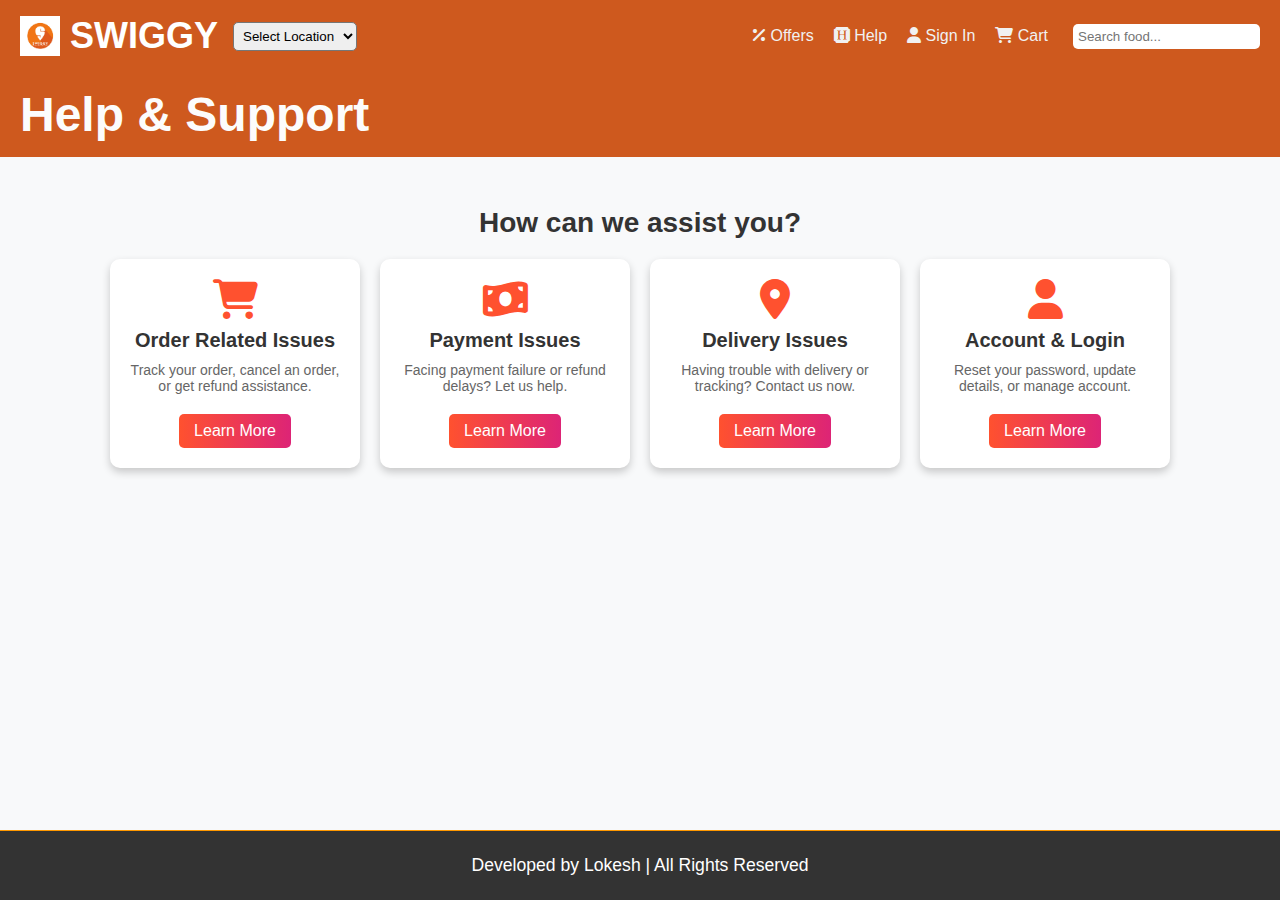
==== help.html @ 09d1b087 "first commit" ====
<!DOCTYPE html>
<html lang="en">
<head>
    <meta charset="UTF-8">
    <meta name="viewport" content="width=device-width, initial-scale=1.0">
    <title>Swiggy Help</title>
    <link rel="icon" type="image/png" href="icon.png">

    <link rel="stylesheet" href="help.css">
    <link rel="stylesheet" href="https://cdnjs.cloudflare.com/ajax/libs/font-awesome/6.7.2/css/all.min.css">
    
</head>
<!-- Header from index.html -->
<header class="header">
    <div class="left">
        <a href="index.html" class="home-link">
            <img src="icon.png" alt="Swiggy Icon">
            <h2>SWIGGY</h2>
        </a>
        <select>
            <option>Select Location</option>
            <option>New York</option>
            <option>Los Angeles</option>
            <option>Chicago</option>
        </select>
    </div>
    <nav class="nav-links">
        <a href="offers.html" class="nav-item"><i class="fa-solid fa-percent"></i> Offers</a>
        <a href="help.html" class="nav-item"><i class="fa-brands fa-hire-a-helper"></i> Help</a>
        <a href="signin.html" class="nav-item"><i class="fa-solid fa-user"></i> Sign In</a>
        <a href="cart.html" class="nav-item cart"> <i class="fas fa-shopping-cart"></i> Cart</a>
        <input type="text" placeholder="Search food..." class="search-box">
    </nav>
</header>
<body>
    <header class="header">
        
        <h1>Help & Support</h1>
    </header>

    <div class="help-container">
        <h2>How can we assist you?</h2>
        <div class="help-sections">
            <div class="help-box">
                <i class="fa-solid fa-cart-shopping"></i>
                <h3>Order Related Issues</h3>
                <p>Track your order, cancel an order, or get refund assistance.</p>
                <a href="#">Learn More</a>
            </div>
            <div class="help-box">
                <i class="fa-solid fa-money-bill-wave"></i>
                <h3>Payment Issues</h3>
                <p>Facing payment failure or refund delays? Let us help.</p>
                <a href="#">Learn More</a>
            </div>
            <div class="help-box">
                <i class="fa-solid fa-location-dot"></i>
                <h3>Delivery Issues</h3>
                <p>Having trouble with delivery or tracking? Contact us now.</p>
                <a href="#">Learn More</a>
            </div>
            <div class="help-box">
                <i class="fa-solid fa-user"></i>
                <h3>Account & Login</h3>
                <p>Reset your password, update details, or manage account.</p>
                <a href="#">Learn More</a>
            </div>
        </div>
    </div>

    <footer class="footer">
        <p>Developed by Lokesh | All Rights Reserved</p>
    </footer>
</body>
</html>
---- help.css ----
/* General Styles */
* {
    margin: 0;
    padding: 0;
    box-sizing: border-box;
    font-family: 'Poppins', sans-serif;
    ;
}

body {
    background-color: #f8f9fa;
    text-align: center;
    display: flex;
    flex-direction: column;
    min-height: 100vh;
    
}

/* Header */
.header {
    background-color: #ce591e;
    color: rgb(252, 252, 252);
    padding: 15px;
    font-size: 24px;
    text-align: center;
    
}

/* Help Section */
.help-container {
    flex: 1;
    padding: 50px;
}

.help-container h2 {
    font-size: 28px;
    color: #333;
    margin-bottom: 20px;
}

/* Help Boxes */
.help-sections {
    display: flex;
    flex-wrap: wrap;
    justify-content: center;
    gap: 20px;
}

.help-box {
    background: white;
    padding: 20px;
    width: 250px;
    text-align: center;
    border-radius: 10px;
    box-shadow: 0 4px 8px rgba(0, 0, 0, 0.2);
    transition: transform 0.3s ease-in-out;
}

.help-box i {
    font-size: 40px;
    color: #ff512f;
    margin-bottom: 10px;
}

.help-box h3 {
    font-size: 20px;
    color: #333;
}

.help-box p {
    font-size: 14px;
    color: #666;
    margin: 10px 0;
}

.help-box a {
    display: inline-block;
    padding: 8px 15px;
    margin-top: 10px;
    background: linear-gradient(to right, #ff512f, #dd2476);
    color: white;
    text-decoration: none;
    border-radius: 5px;
}

.help-box:hover {
    transform: scale(1.05);
}

/* Footer */
.footer {
    width: 100%;
    text-align: center;
    padding: 1.5rem;
    background: #333;
    color: white;
    font-size: 1.1rem;
    border-top: 1px solid #ff9800;
    display: flex;
    flex-direction: column;
    align-items: center;
    justify-content: center;
    margin-top: auto;
    
}

.footer .developer {
    font-size: 1.2rem;
    font-weight: bold;
}

.footer .developer span {
    color: #ff9800;
}
/* Header */
.header {
    display: flex;
    justify-content: space-between;
    align-items: center;
    padding: 15px 20px;
    background: FX7522;
    
}

.header .left {
    display: flex;
    align-items: center;
}

.header .home-link {
    display: flex;
    align-items: center;
    text-decoration: none;
    color: rgb(255, 255, 255);
}

.header .home-link img {
    width: 40px;
    margin-right: 10px;
}

.header select {
    margin-left: 15px;
    padding: 5px;
    border-radius: 5px;
}

.nav-links {
    display: flex;
    align-items: center;
}

.nav-item {
    color: rgb(241, 241, 241);
    text-decoration: none;
    margin: 0 10px;
    font-size: 1rem;
}

.search-box {
    padding: 5px;
    border-radius: 5px;
    border: none;
    margin-left: 15px;
}
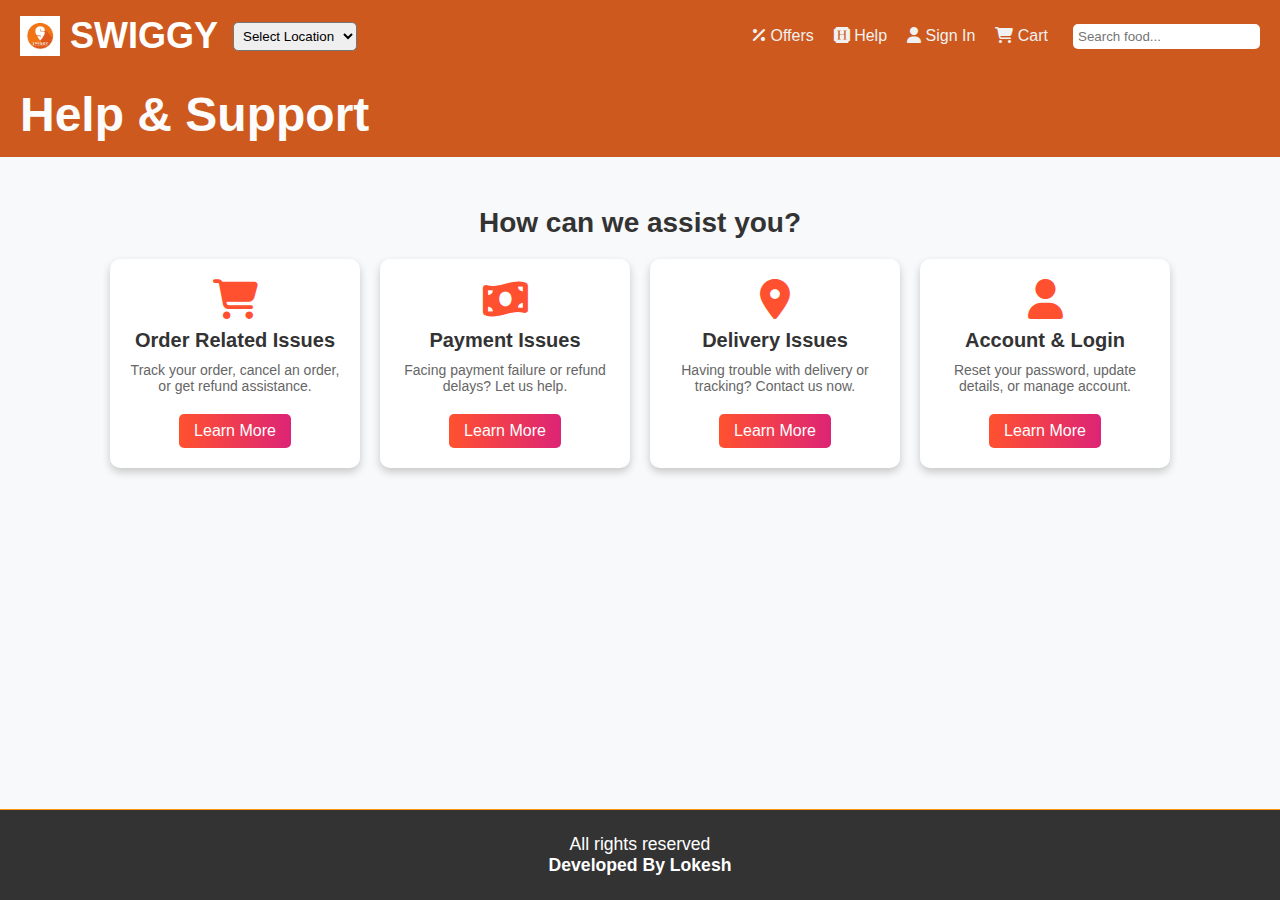
==== commit ab10f348: "first-commit" ====
--- a/help.html
+++ b/help.html
@@ -69,7 +69,8 @@
     </div>
 
     <footer class="footer">
-        <p>Developed by Lokesh | All Rights Reserved</p>
+        <p class="footer-rights">All rights reserved</p>
+        <p class="footer-rights"><strong>Developed By Lokesh</strong></p>
     </footer>
 </body>
 </html>
